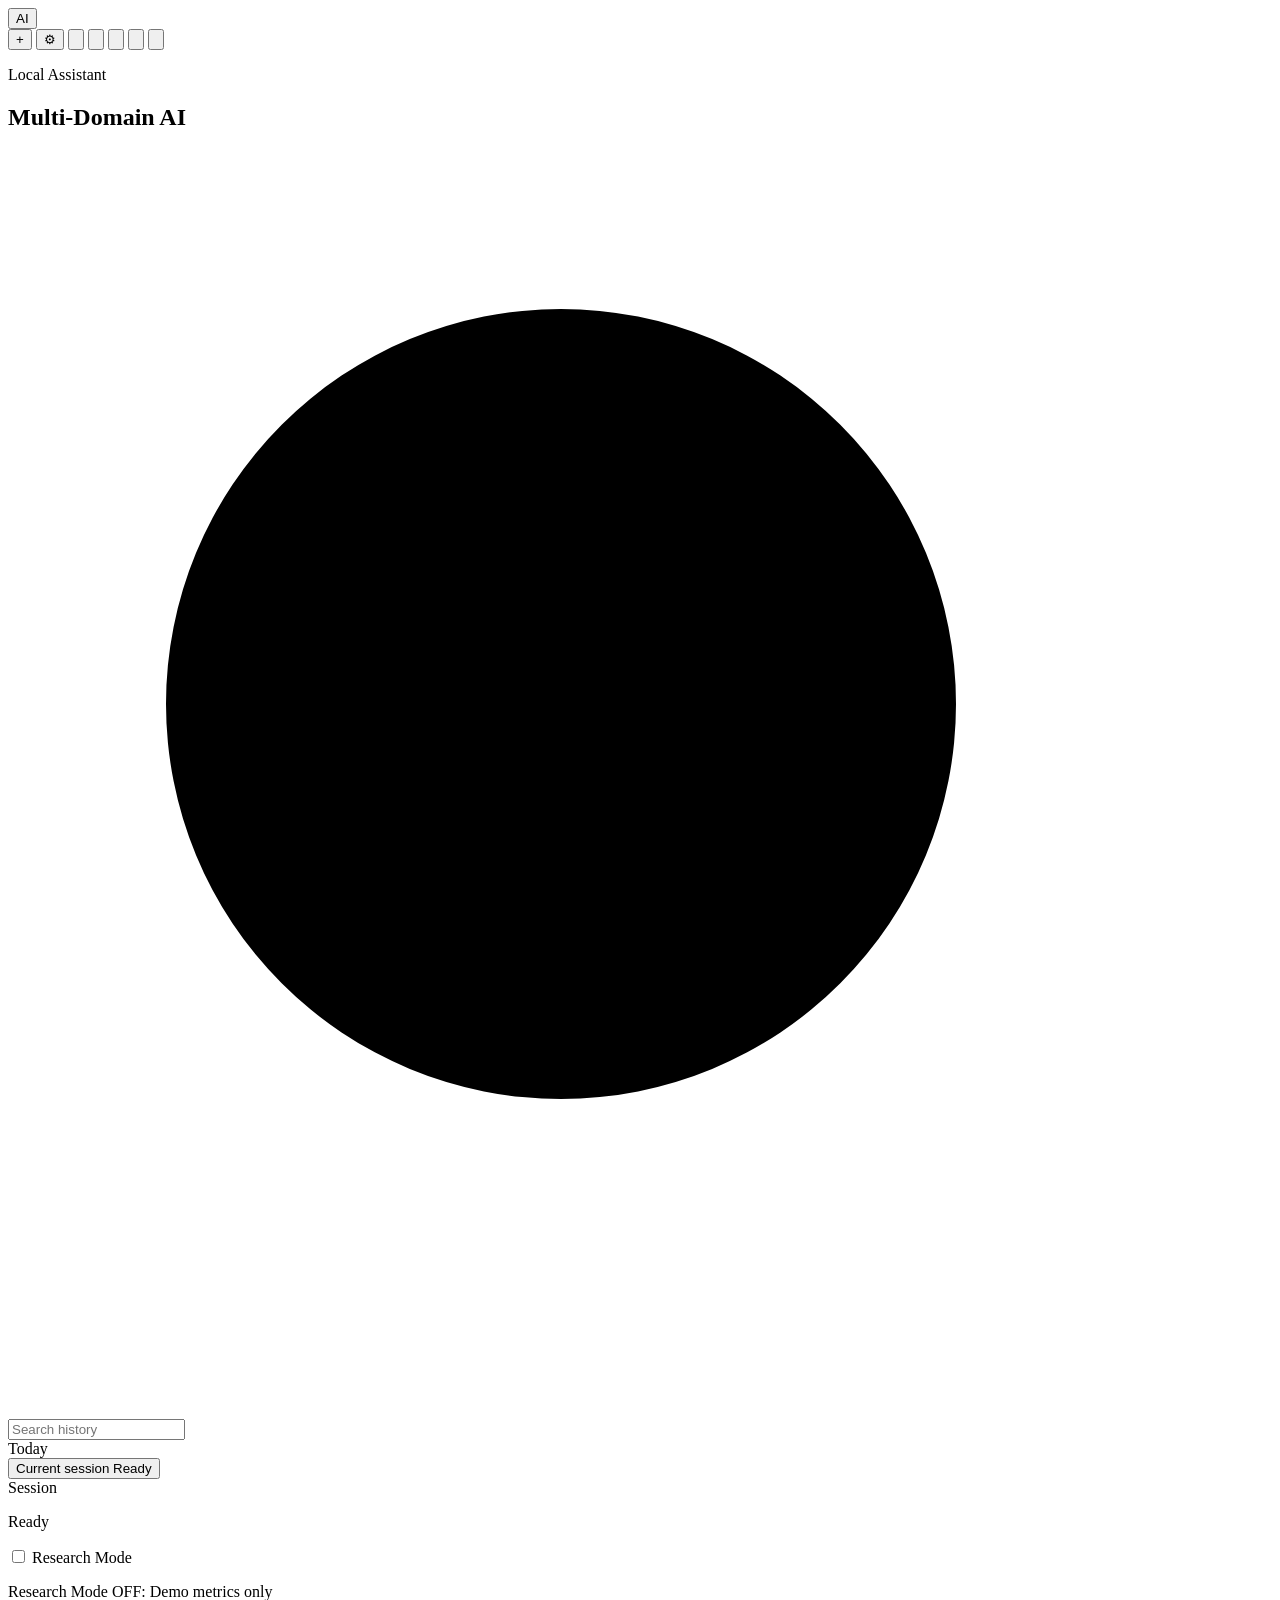
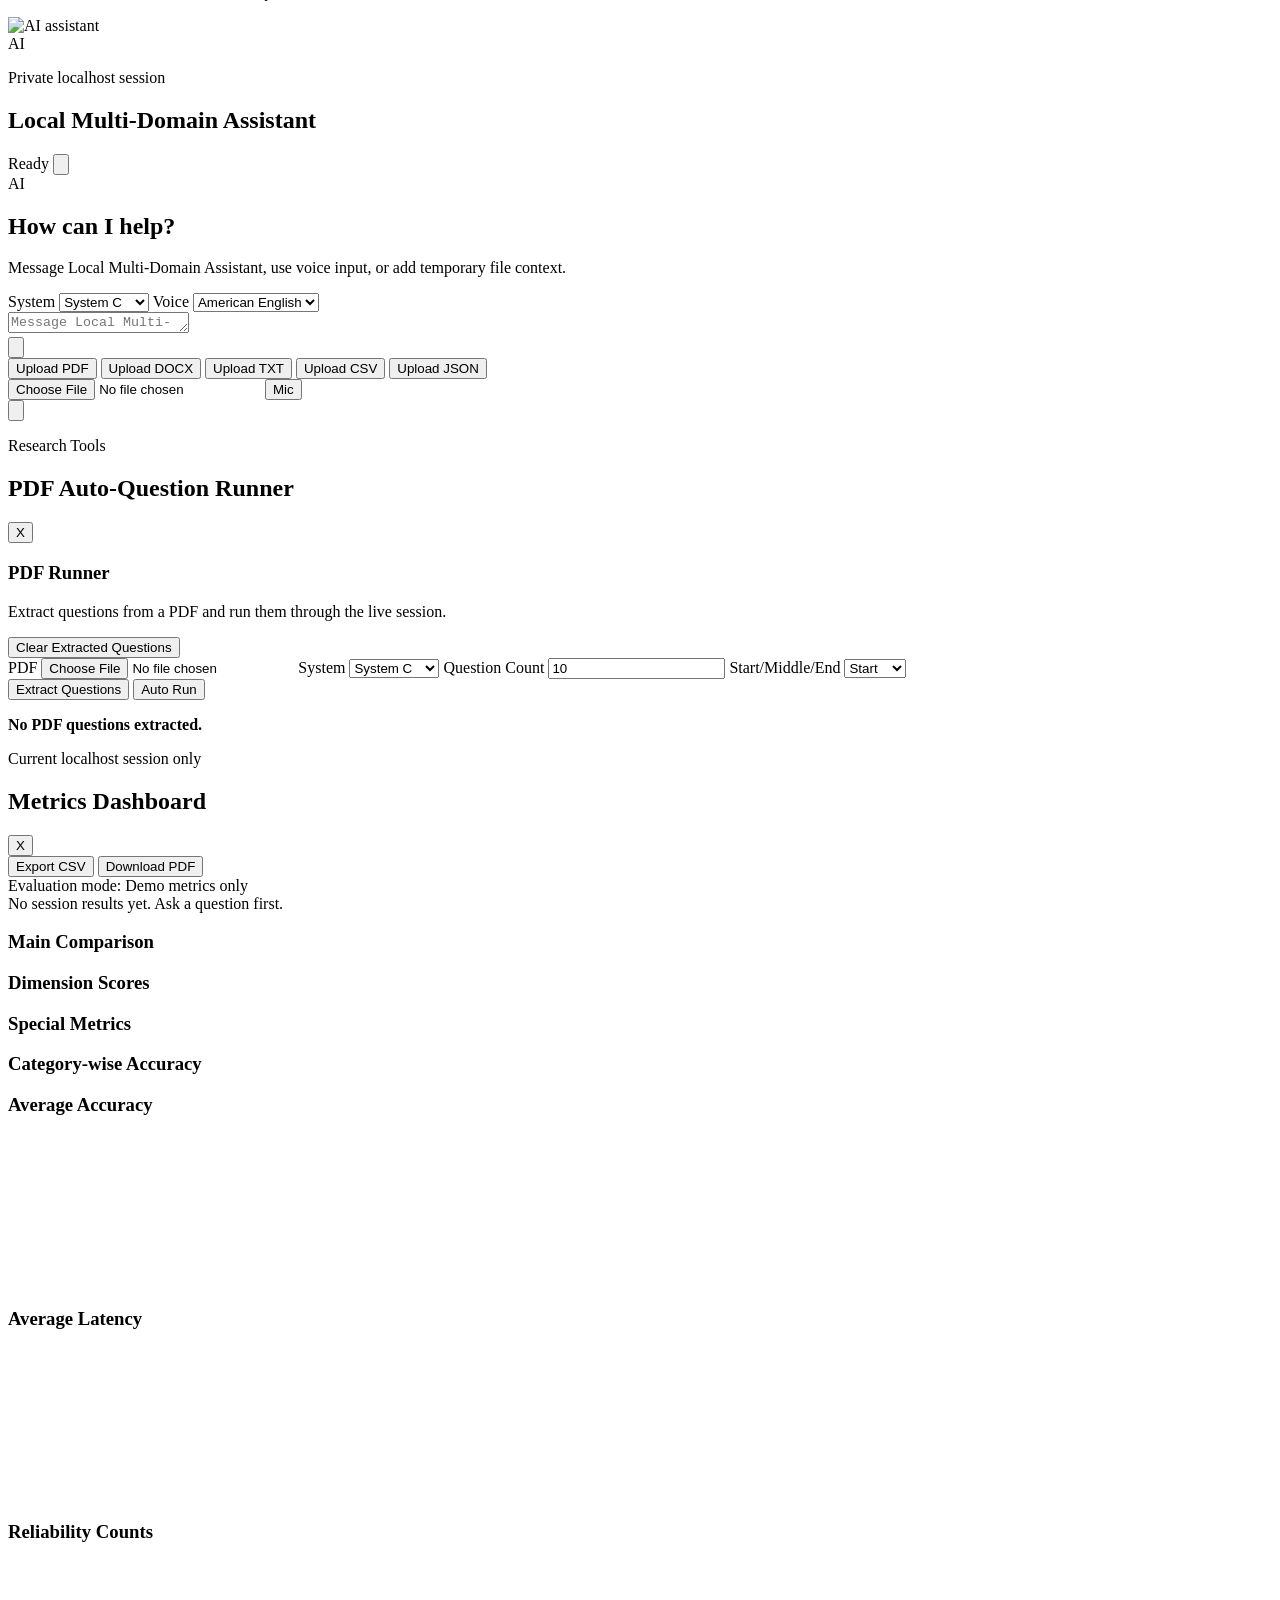
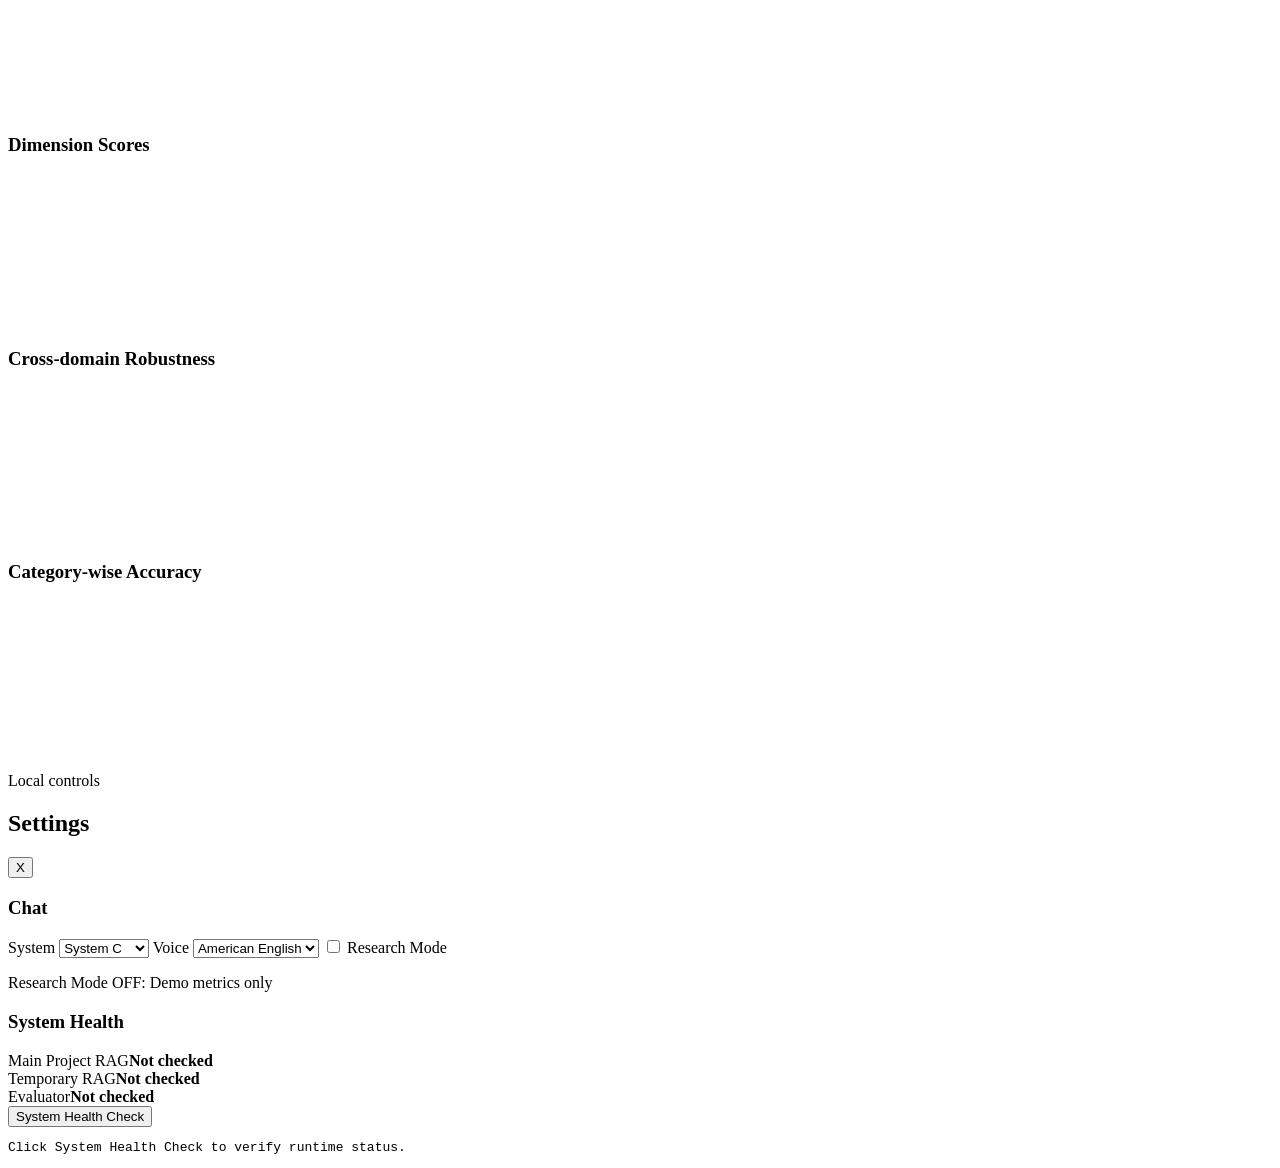
==== voice_assistant_website/frontend/index.html @ c30f0185 "Add rebuildable AI robotics assistant project files" ====
<!DOCTYPE html>
<html lang="en">
<head>
  <meta charset="UTF-8">
  <meta name="viewport" content="width=device-width, initial-scale=1.0">
  <title>Local Multi-Domain AI Assistant</title>
  <link rel="preconnect" href="https://fonts.googleapis.com">
  <link rel="preconnect" href="https://fonts.gstatic.com" crossorigin>
  <link href="https://fonts.googleapis.com/css2?family=Inter:wght@400;500;600;700;800&display=swap" rel="stylesheet">
  <link rel="stylesheet" href="/static/style.css">
  <script src="https://cdn.jsdelivr.net/npm/chart.js"></script>
</head>
<body>
  <div class="app-shell">
    <aside id="appSidebar" class="sidebar" aria-label="Conversation sidebar">
      <div class="sidebar-rail" aria-label="Sidebar shortcuts">
        <button class="rail-logo" type="button" title="Local Assistant" aria-label="Local Assistant">AI</button>

        <div class="rail-actions">
          <button id="newChatBtn" class="rail-button new-chat-btn" type="button" title="New Chat" aria-label="New Chat">
            <span class="plus-only" aria-hidden="true">+</span>
          </button>
          <button id="settingsBtn" class="rail-button" type="button" title="Settings" aria-label="Settings">
            <span aria-hidden="true">&#9881;</span>
          </button>
          <button id="researchToolsBtn" class="rail-button" type="button" title="Research Tools" aria-label="Research Tools">
            <svg viewBox="0 0 24 24" aria-hidden="true">
              <path d="M4 21v-7M4 10V3M12 21v-9M12 8V3M20 21v-5M20 12V3M2 14h4M10 8h4M18 16h4"></path>
            </svg>
          </button>
          <button id="metricsDashboardBtn" class="rail-button" type="button" title="Metrics Dashboard" aria-label="Metrics Dashboard">
            <svg viewBox="0 0 24 24" aria-hidden="true">
              <path d="M4 19V5M4 19h16M8 16V9M13 16V7M18 16v-4"></path>
            </svg>
          </button>
          <button id="exportCsvBtn" class="rail-button" type="button" title="Export CSV" aria-label="Export CSV">
            <svg viewBox="0 0 24 24" aria-hidden="true">
              <path d="M12 3v12M8 11l4 4 4-4M5 21h14"></path>
            </svg>
          </button>
          <button id="downloadPdfBtn" class="rail-button" type="button" title="Download PDF" aria-label="Download PDF">
            <svg viewBox="0 0 24 24" aria-hidden="true">
              <path d="M14 3H7a2 2 0 0 0-2 2v14a2 2 0 0 0 2 2h10a2 2 0 0 0 2-2V8Z"></path>
              <path d="M14 3v5h5M9 15h6M9 18h4"></path>
            </svg>
          </button>
          <button id="clearSessionBtn" class="rail-button danger" type="button" title="Clear Session" aria-label="Clear Session">
            <svg viewBox="0 0 24 24" aria-hidden="true">
              <path d="M3 6h18M8 6V4h8v2M6 6l1 15h10l1-15M10 11v6M14 11v6"></path>
            </svg>
          </button>
        </div>
      </div>

      <div class="sidebar-panel">
        <div class="sidebar-top">
          <div class="panel-brand">
            <p class="eyebrow">Local Assistant</p>
            <h1>Multi-Domain AI</h1>
          </div>

          <label class="history-search" for="historySearch">
            <svg viewBox="0 0 24 24" aria-hidden="true">
              <path d="m21 21-4.35-4.35M10.5 18a7.5 7.5 0 1 1 0-15 7.5 7.5 0 0 1 0 15Z"></path>
            </svg>
            <input id="historySearch" type="search" placeholder="Search history">
          </label>
        </div>

        <nav class="history-panel" aria-label="Chat history">
          <div class="history-section-title">Today</div>
          <div id="historyList" class="history-list">
            <button class="history-item active" type="button">
              <span class="history-title">Current session</span>
              <span class="history-meta">Ready</span>
            </button>
          </div>
        </nav>

        <div class="sidebar-status">
          <div class="session-card">
            <div class="session-card-header">
              <span class="status-dot" aria-hidden="true"></span>
              <span>Session</span>
            </div>
            <p id="statusText">Ready</p>
          </div>

          <div class="evaluation-mode-control">
            <label class="toggle-control" for="researchModeToggle">
              <input id="researchModeToggle" type="checkbox">
              <span class="toggle-track" aria-hidden="true"><span></span></span>
              <span>Research Mode</span>
            </label>
            <p id="researchModeNote">Research Mode OFF: Demo metrics only</p>
          </div>
        </div>
      </div>
    </aside>

    <main class="chat-workspace" aria-label="Assistant workspace">
      <header class="topbar">
        <div class="assistant-identity">
          <div id="assistantStage" class="assistant-stage">
            <div class="assistant-glow"></div>
            <img id="assistantImage" class="assistant-img" src="/static/assets/assistant.png" alt="AI assistant">
            <div id="assistantFallback" class="assistant-fallback" aria-hidden="true">
              <span>AI</span>
            </div>
            <div class="speaking-meter" aria-hidden="true">
              <span></span><span></span><span></span><span></span>
            </div>
          </div>
          <div>
            <p class="eyebrow">Private localhost session</p>
            <h2>Local Multi-Domain Assistant</h2>
          </div>
        </div>
        <div class="topbar-actions">
          <span id="assistantBadge" class="assistant-badge">Ready</span>
          <button id="mobileSidebarButton" class="icon-button" type="button" title="Open sidebar" aria-label="Open sidebar">
            <svg viewBox="0 0 24 24" aria-hidden="true">
              <path d="M4 5h16M4 12h16M4 19h16"></path>
            </svg>
          </button>
        </div>
      </header>

      <section class="chat-panel" aria-label="Chat panel">
        <div id="chatLog" class="chat-log">
          <div class="empty-state">
            <div class="empty-orb" aria-hidden="true">AI</div>
            <h2>How can I help?</h2>
            <p>Message Local Multi-Domain Assistant, use voice input, or add temporary file context.</p>
          </div>
        </div>

        <form id="chatForm" class="composer">
          <div class="composer-controls">
            <label class="select-control" for="systemSelect">
              <span>System</span>
              <select id="systemSelect">
                <option value="C" selected>System C</option>
                <option value="A">System A</option>
                <option value="B">System B</option>
                <option value="all">All systems</option>
              </select>
            </label>
            <label class="select-control voice-control" for="voiceSelect">
              <span>Voice</span>
              <select id="voiceSelect" title="Text-to-speech voice">
                <option value="american">American English</option>
                <option value="indian">Indian English</option>
                <option value="british">British English</option>
              </select>
            </label>
            <small id="voiceFallbackNote" class="voice-fallback-note" hidden>Using closest available browser voice.</small>
          </div>

          <div class="composer-box">
            <textarea id="questionInput" rows="1" placeholder="Message Local Multi-Domain Assistant..."></textarea>

            <div class="composer-footer">
              <div class="composer-left-actions">
                <div class="upload-menu-wrap">
                  <button id="uploadButton" class="icon-button" type="button" title="Upload file" aria-label="Upload file" aria-expanded="false">
                    <svg viewBox="0 0 24 24" aria-hidden="true">
                      <path d="m21.44 11.05-8.49 8.49a6 6 0 0 1-8.49-8.49l9.19-9.19a4 4 0 0 1 5.66 5.66l-9.2 9.19a2 2 0 1 1-2.83-2.83l8.49-8.48"></path>
                    </svg>
                  </button>
                  <div id="uploadMenu" class="upload-menu" role="menu" aria-label="Upload menu">
                    <button type="button" data-accept=".pdf">Upload PDF</button>
                    <button type="button" data-accept=".docx">Upload DOCX</button>
                    <button type="button" data-accept=".txt">Upload TXT</button>
                    <button type="button" data-accept=".csv">Upload CSV</button>
                    <button type="button" data-accept=".json">Upload JSON</button>
                  </div>
                </div>
                <input id="fileInput" type="file" accept=".pdf,.txt,.csv,.docx,.json">
                <button type="button" id="micButton" class="icon-button" title="Start voice input" aria-label="Start voice input">Mic</button>
              </div>

              <div class="composer-right-actions">
                <div id="voiceSupportMessage" class="support-message"></div>
                <button type="submit" id="sendButton" class="send-button" title="Send message" aria-label="Send message">
                  <svg viewBox="0 0 24 24" aria-hidden="true">
                    <path d="M12 19V5M6 11l6-6 6 6"></path>
                  </svg>
                </button>
              </div>
            </div>
          </div>
          <p id="uploadStatus" class="upload-status"></p>
        </form>
      </section>
    </main>
  </div>

  <div id="sidebarScrim" class="sidebar-scrim" aria-hidden="true"></div>

  <aside id="researchDrawer" class="research-drawer" aria-hidden="true" aria-label="Research tools drawer">
    <div class="drawer-panel">
      <header class="drawer-header">
        <div>
          <p class="eyebrow">Research Tools</p>
          <h2>PDF Auto-Question Runner</h2>
        </div>
        <button id="closeResearchToolsButton" class="icon-button" type="button" title="Close research tools" aria-label="Close research tools">X</button>
      </header>

      <section class="pdf-auto-panel" aria-label="PDF Auto-Question Runner">
        <div class="pdf-auto-header">
          <div>
            <h3>PDF Runner</h3>
            <p>Extract questions from a PDF and run them through the live session.</p>
          </div>
          <button id="autoPdfClearButton" class="ghost-button" type="button">Clear Extracted Questions</button>
        </div>

        <div class="pdf-auto-grid">
          <label for="autoPdfInput">PDF</label>
          <input id="autoPdfInput" type="file" accept=".pdf">

          <label for="autoPdfSystem">System</label>
          <select id="autoPdfSystem">
            <option value="A">System A</option>
            <option value="B">System B</option>
            <option value="C" selected>System C</option>
            <option value="all">All systems</option>
          </select>

          <label for="autoPdfCount">Question Count</label>
          <input id="autoPdfCount" type="text" inputmode="numeric" value="10" placeholder="10 or all">

          <label for="autoPdfPosition">Start/Middle/End</label>
          <select id="autoPdfPosition">
            <option value="start" selected>Start</option>
            <option value="middle">Middle</option>
            <option value="end">End</option>
          </select>
        </div>

        <div class="pdf-auto-actions">
          <button id="autoPdfExtractButton" class="ghost-button" type="button">Extract Questions</button>
          <button id="autoPdfRunButton" class="primary-button" type="button">Auto Run</button>
          <button id="autoPdfStopButton" class="stop-auto-button" type="button" hidden>Stop Run</button>
        </div>

        <p id="autoPdfProgress" class="pdf-auto-progress"></p>
        <div class="pdf-auto-preview" aria-live="polite">
          <strong id="autoPdfSummary">No PDF questions extracted.</strong>
          <ol id="autoPdfPreviewList"></ol>
        </div>
      </section>
    </div>
  </aside>

  <div id="dashboardModal" class="modal-overlay" aria-hidden="true">
    <section class="modal" role="dialog" aria-modal="true" aria-labelledby="dashboardTitle">
      <header class="modal-header">
        <div>
          <p class="eyebrow">Current localhost session only</p>
          <h2 id="dashboardTitle">Metrics Dashboard</h2>
        </div>
        <button id="closeDashboardButton" class="icon-button" title="Close dashboard" aria-label="Close dashboard">X</button>
      </header>

      <div class="modal-actions">
        <button class="ghost-button modal-forward-button" type="button" data-forward="exportCsvBtn">Export CSV</button>
        <button class="ghost-button modal-forward-button" type="button" data-forward="downloadPdfBtn">Download PDF</button>
      </div>

      <div id="dashboardEvaluationBanner" class="dashboard-mode-banner">Evaluation mode: Demo metrics only</div>
      <div id="metricCards" class="metric-grid"></div>
      <div id="noSessionMessage" class="dashboard-empty">
        No session results yet. Ask a question first.
      </div>

      <div class="dashboard-table-grid">
        <section class="table-card">
          <h3>Main Comparison</h3>
          <div id="mainComparisonTable" class="table-scroll"></div>
        </section>
        <section class="table-card">
          <h3>Dimension Scores</h3>
          <div id="dimensionTable" class="table-scroll"></div>
        </section>
        <section class="table-card">
          <h3>Special Metrics</h3>
          <div id="specialMetricsTable" class="table-scroll"></div>
        </section>
        <section class="table-card">
          <h3>Category-wise Accuracy</h3>
          <div id="categoryAccuracyTable" class="table-scroll"></div>
        </section>
      </div>

      <div class="chart-grid">
        <div class="chart-card">
          <h3>Average Accuracy</h3>
          <div class="metrics-chart-container">
            <canvas id="accuracyChart"></canvas>
          </div>
        </div>
        <div class="chart-card">
          <h3>Average Latency</h3>
          <div class="metrics-chart-container">
            <canvas id="latencyChart"></canvas>
          </div>
        </div>
        <div class="chart-card">
          <h3>Reliability Counts</h3>
          <div class="metrics-chart-container">
            <canvas id="reliabilityChart"></canvas>
          </div>
        </div>
        <div class="chart-card">
          <h3>Dimension Scores</h3>
          <div class="metrics-chart-container">
            <canvas id="dimensionChart"></canvas>
          </div>
        </div>
        <div class="chart-card">
          <h3>Cross-domain Robustness</h3>
          <div class="metrics-chart-container">
            <canvas id="crossDomainChart"></canvas>
          </div>
        </div>
        <div class="chart-card">
          <h3>Category-wise Accuracy</h3>
          <div class="metrics-chart-container">
            <canvas id="categoryChart"></canvas>
          </div>
        </div>
      </div>
    </section>
  </div>

  <div id="settingsModal" class="modal-overlay" aria-hidden="true">
    <section class="modal settings-modal" role="dialog" aria-modal="true" aria-labelledby="settingsTitle">
      <header class="modal-header">
        <div>
          <p class="eyebrow">Local controls</p>
          <h2 id="settingsTitle">Settings</h2>
        </div>
        <button id="closeSettingsButton" class="icon-button" type="button" title="Close settings" aria-label="Close settings">X</button>
      </header>

      <div class="settings-grid">
        <section class="settings-section">
          <h3>Chat</h3>
          <label class="settings-control" for="settingsSystemSelect">
            <span>System</span>
            <select id="settingsSystemSelect">
              <option value="C">System C</option>
              <option value="A">System A</option>
              <option value="B">System B</option>
              <option value="all">All systems</option>
            </select>
          </label>
          <label class="settings-control" for="settingsVoiceSelect">
            <span>Voice</span>
            <select id="settingsVoiceSelect">
              <option value="american">American English</option>
              <option value="indian">Indian English</option>
              <option value="british">British English</option>
            </select>
          </label>
          <label class="settings-toggle" for="settingsResearchModeToggle">
            <input id="settingsResearchModeToggle" type="checkbox">
            <span>Research Mode</span>
          </label>
          <p id="settingsResearchModeNote" class="settings-note">Research Mode OFF: Demo metrics only</p>
        </section>

        <section class="settings-section">
          <h3>System Health</h3>
          <div class="health-summary">
            <div><span>Main Project RAG</span><strong id="mainRagStatus">Not checked</strong></div>
            <div><span>Temporary RAG</span><strong id="tempRagStatus">Not checked</strong></div>
            <div><span>Evaluator</span><strong id="evaluatorStatus">Not checked</strong></div>
          </div>
          <button id="healthCheckButton" class="primary-button" type="button">System Health Check</button>
          <pre id="healthOutput" class="health-output" aria-live="polite">Click System Health Check to verify runtime status.</pre>
        </section>
      </div>
    </section>
  </div>

  <script src="/static/script.js"></script>
</body>
</html>
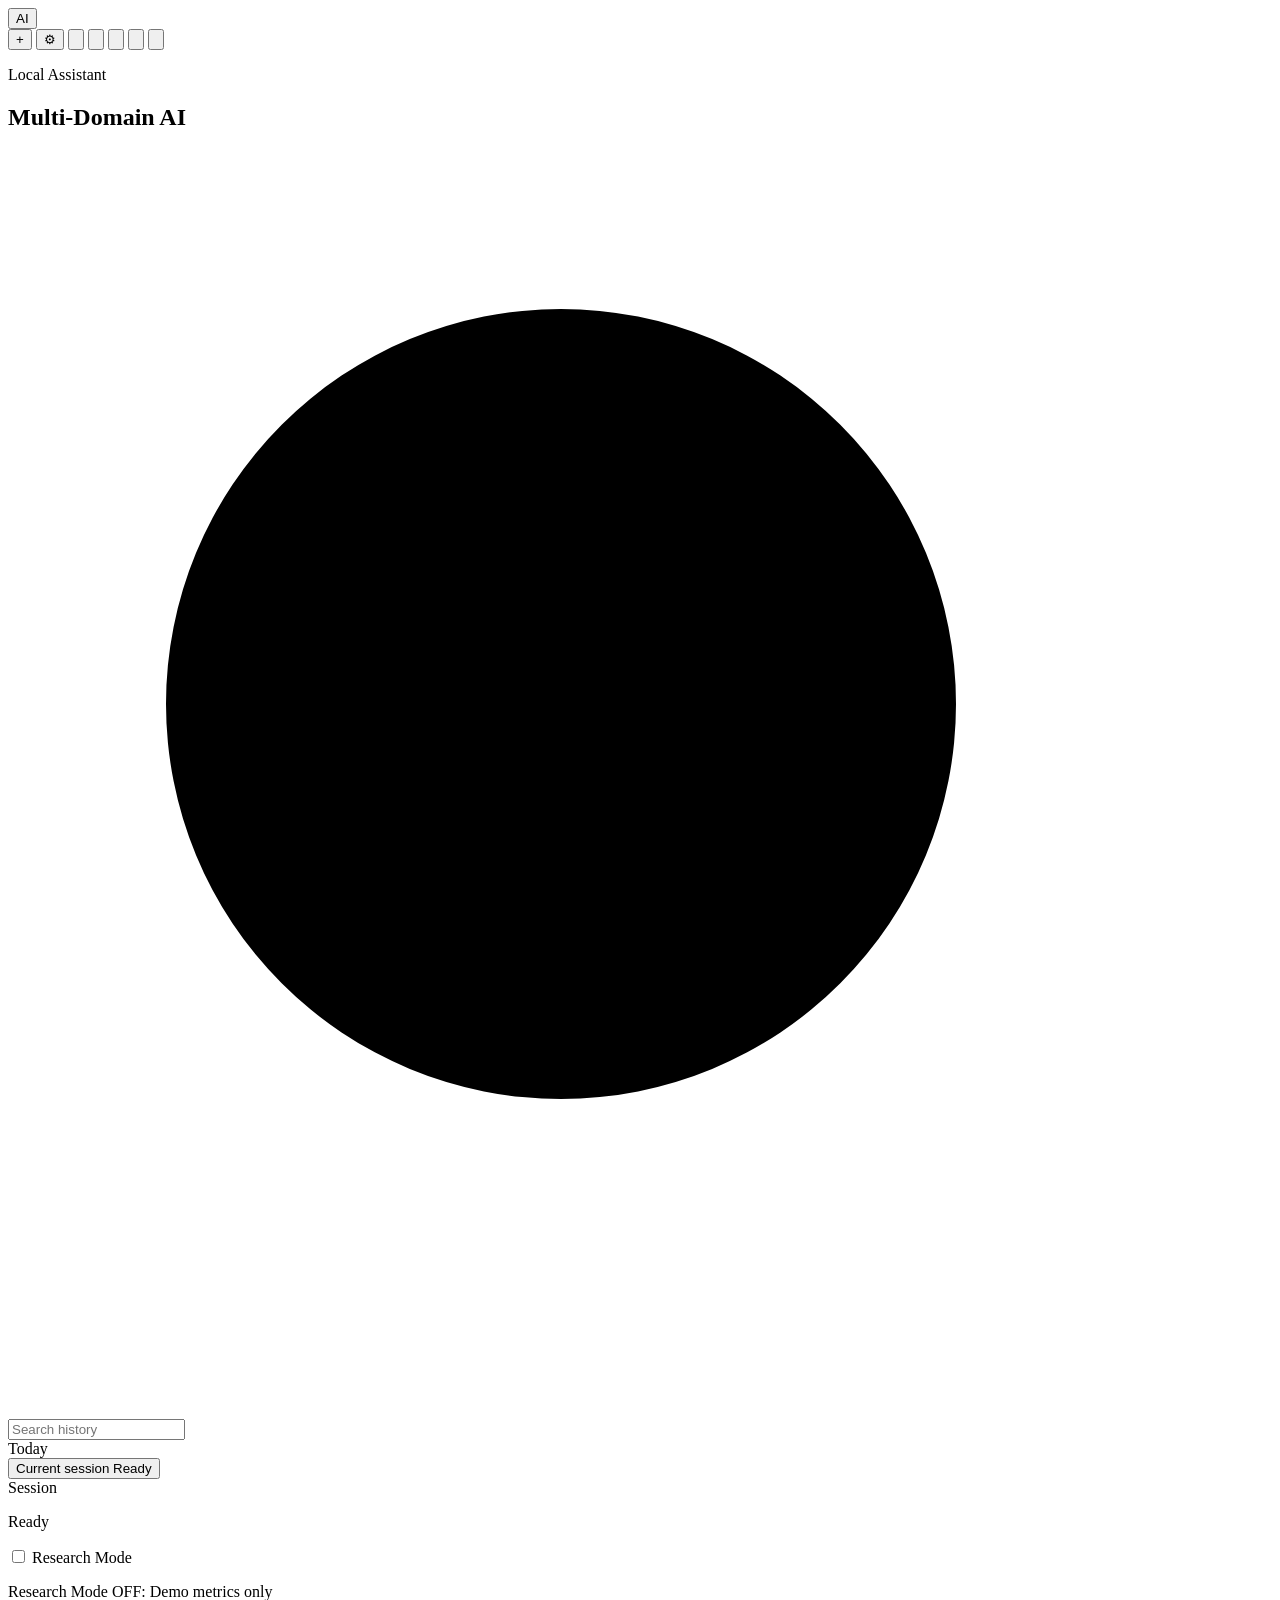
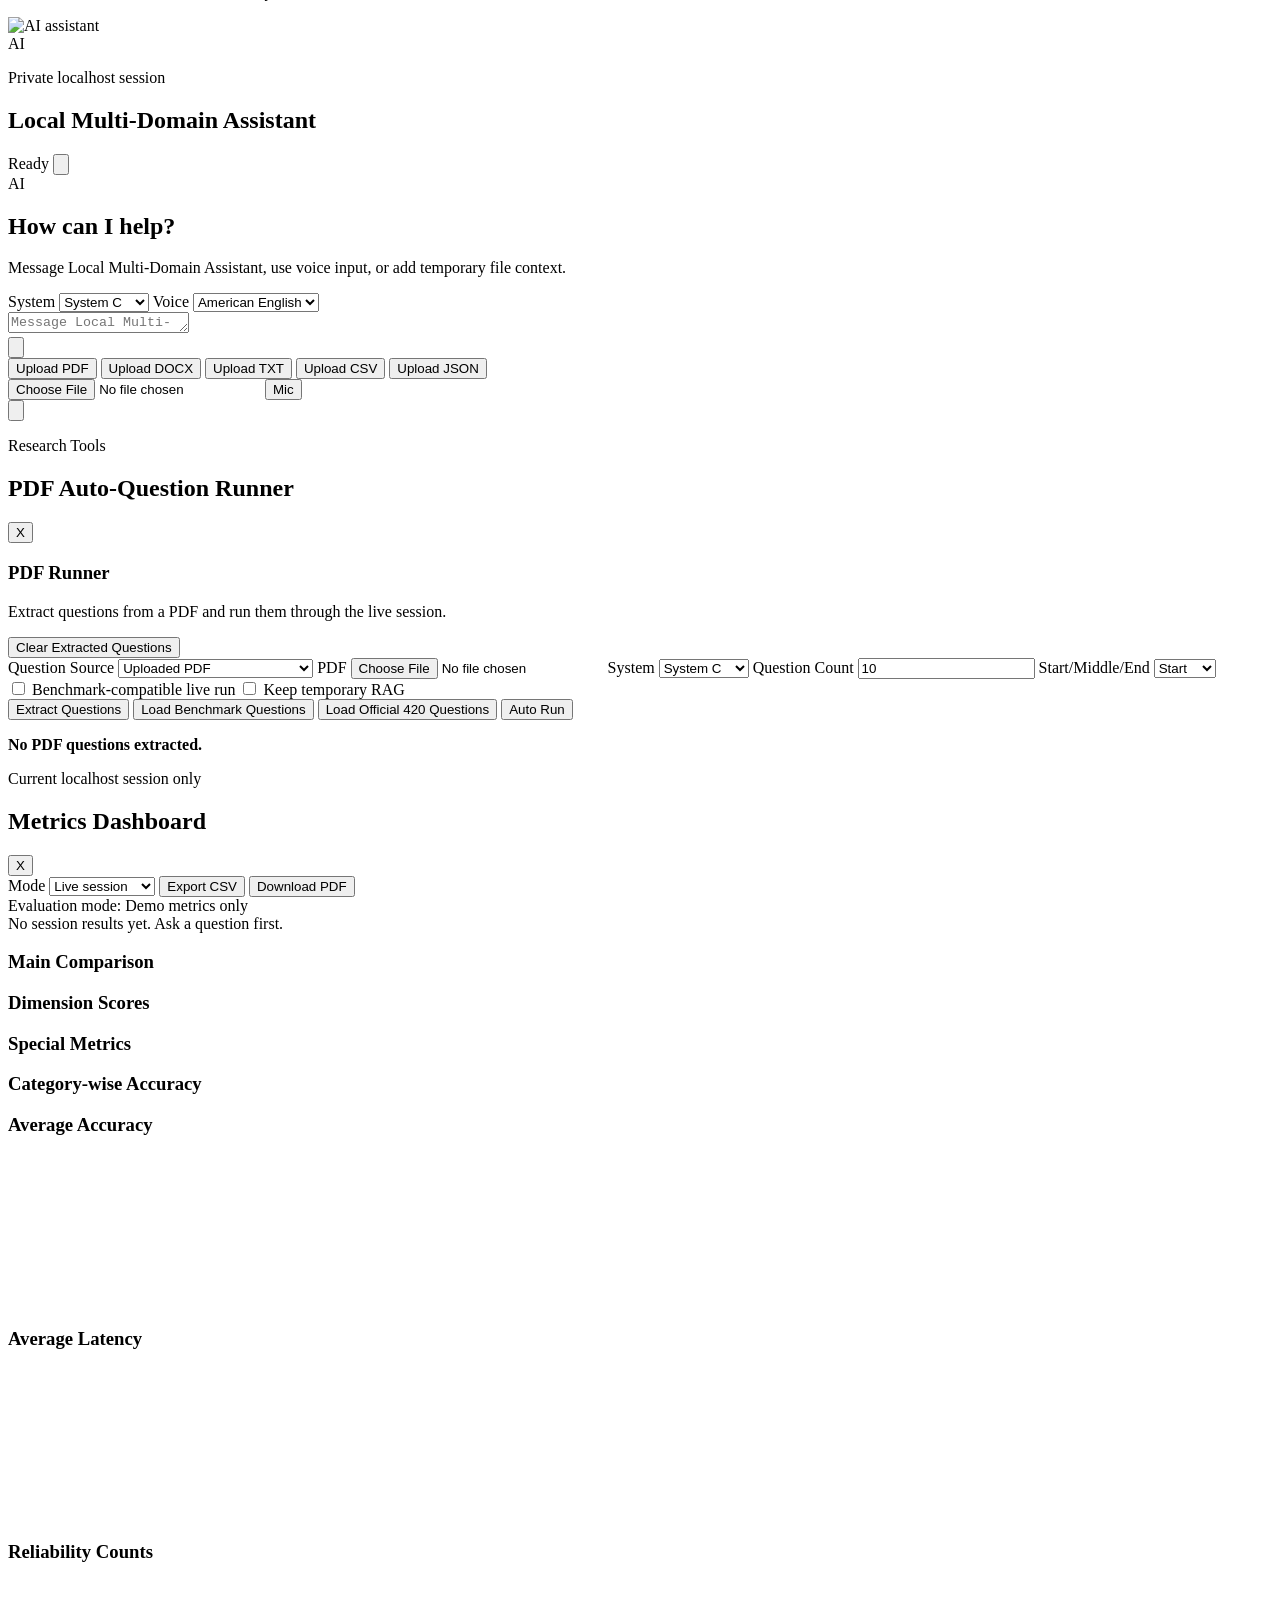
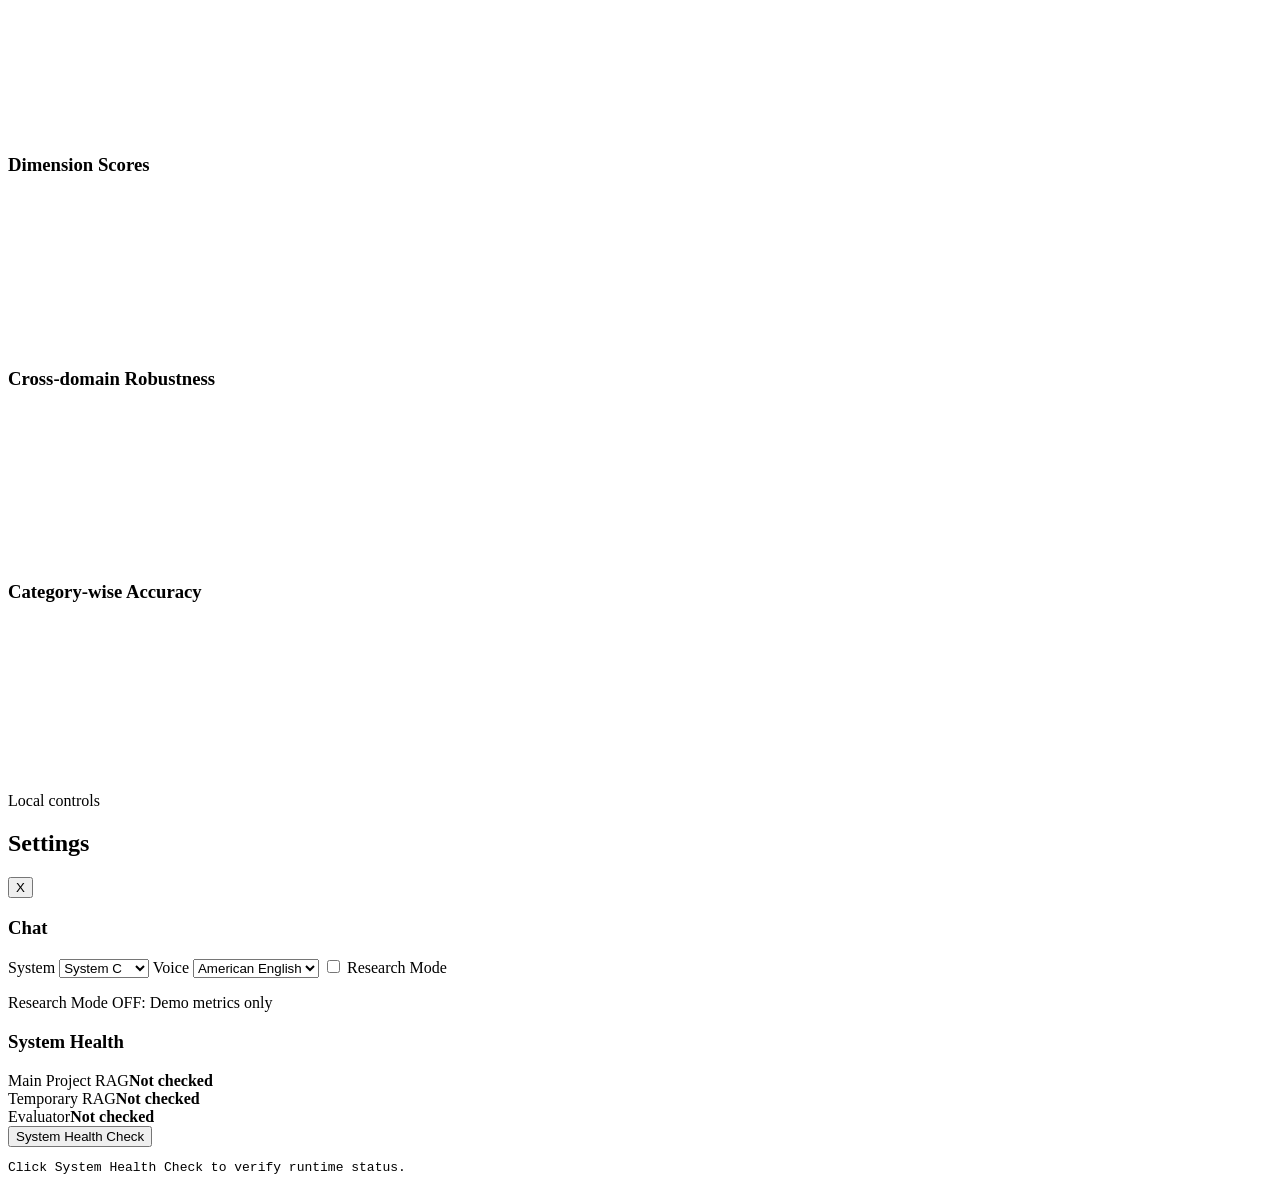
==== commit 9693a973: "Improve website evaluation and launcher workflow" ====
--- a/voice_assistant_website/frontend/index.html
+++ b/voice_assistant_website/frontend/index.html
@@ -218,6 +218,13 @@
         </div>
 
         <div class="pdf-auto-grid">
+          <label for="autoQuestionSource">Question Source</label>
+          <select id="autoQuestionSource">
+            <option value="uploaded_pdf" selected>Uploaded PDF</option>
+            <option value="official_benchmark">Official benchmark file</option>
+            <option value="official_results">Official results.json questions</option>
+          </select>
+
           <label for="autoPdfInput">PDF</label>
           <input id="autoPdfInput" type="file" accept=".pdf">
 
@@ -240,8 +247,24 @@
           </select>
         </div>
 
+        <div class="pdf-auto-options">
+          <label class="settings-toggle" for="benchmarkCompatibleRunToggle">
+            <input id="benchmarkCompatibleRunToggle" type="checkbox">
+            <span>Benchmark-compatible live run</span>
+          </label>
+          <label class="settings-toggle" for="keepTemporaryRagToggle">
+            <input id="keepTemporaryRagToggle" type="checkbox">
+            <span>Keep temporary RAG</span>
+          </label>
+          <p id="benchmarkRunWarning" class="pdf-warning" hidden>
+            Benchmark-compatible live run resets the website session before evaluation.
+          </p>
+        </div>
+
         <div class="pdf-auto-actions">
           <button id="autoPdfExtractButton" class="ghost-button" type="button">Extract Questions</button>
+          <button id="loadBenchmarkQuestionsButton" class="ghost-button" type="button">Load Benchmark Questions</button>
+          <button id="loadOfficialQuestionsButton" class="ghost-button" type="button">Load Official 420 Questions</button>
           <button id="autoPdfRunButton" class="primary-button" type="button">Auto Run</button>
           <button id="autoPdfStopButton" class="stop-auto-button" type="button" hidden>Stop Run</button>
         </div>
@@ -266,6 +289,13 @@
       </header>
 
       <div class="modal-actions">
+        <label class="dashboard-mode-control" for="dashboardModeSelect">
+          <span>Mode</span>
+          <select id="dashboardModeSelect">
+            <option value="live" selected>Live session</option>
+            <option value="official">Official results</option>
+          </select>
+        </label>
         <button class="ghost-button modal-forward-button" type="button" data-forward="exportCsvBtn">Export CSV</button>
         <button class="ghost-button modal-forward-button" type="button" data-forward="downloadPdfBtn">Download PDF</button>
       </div>
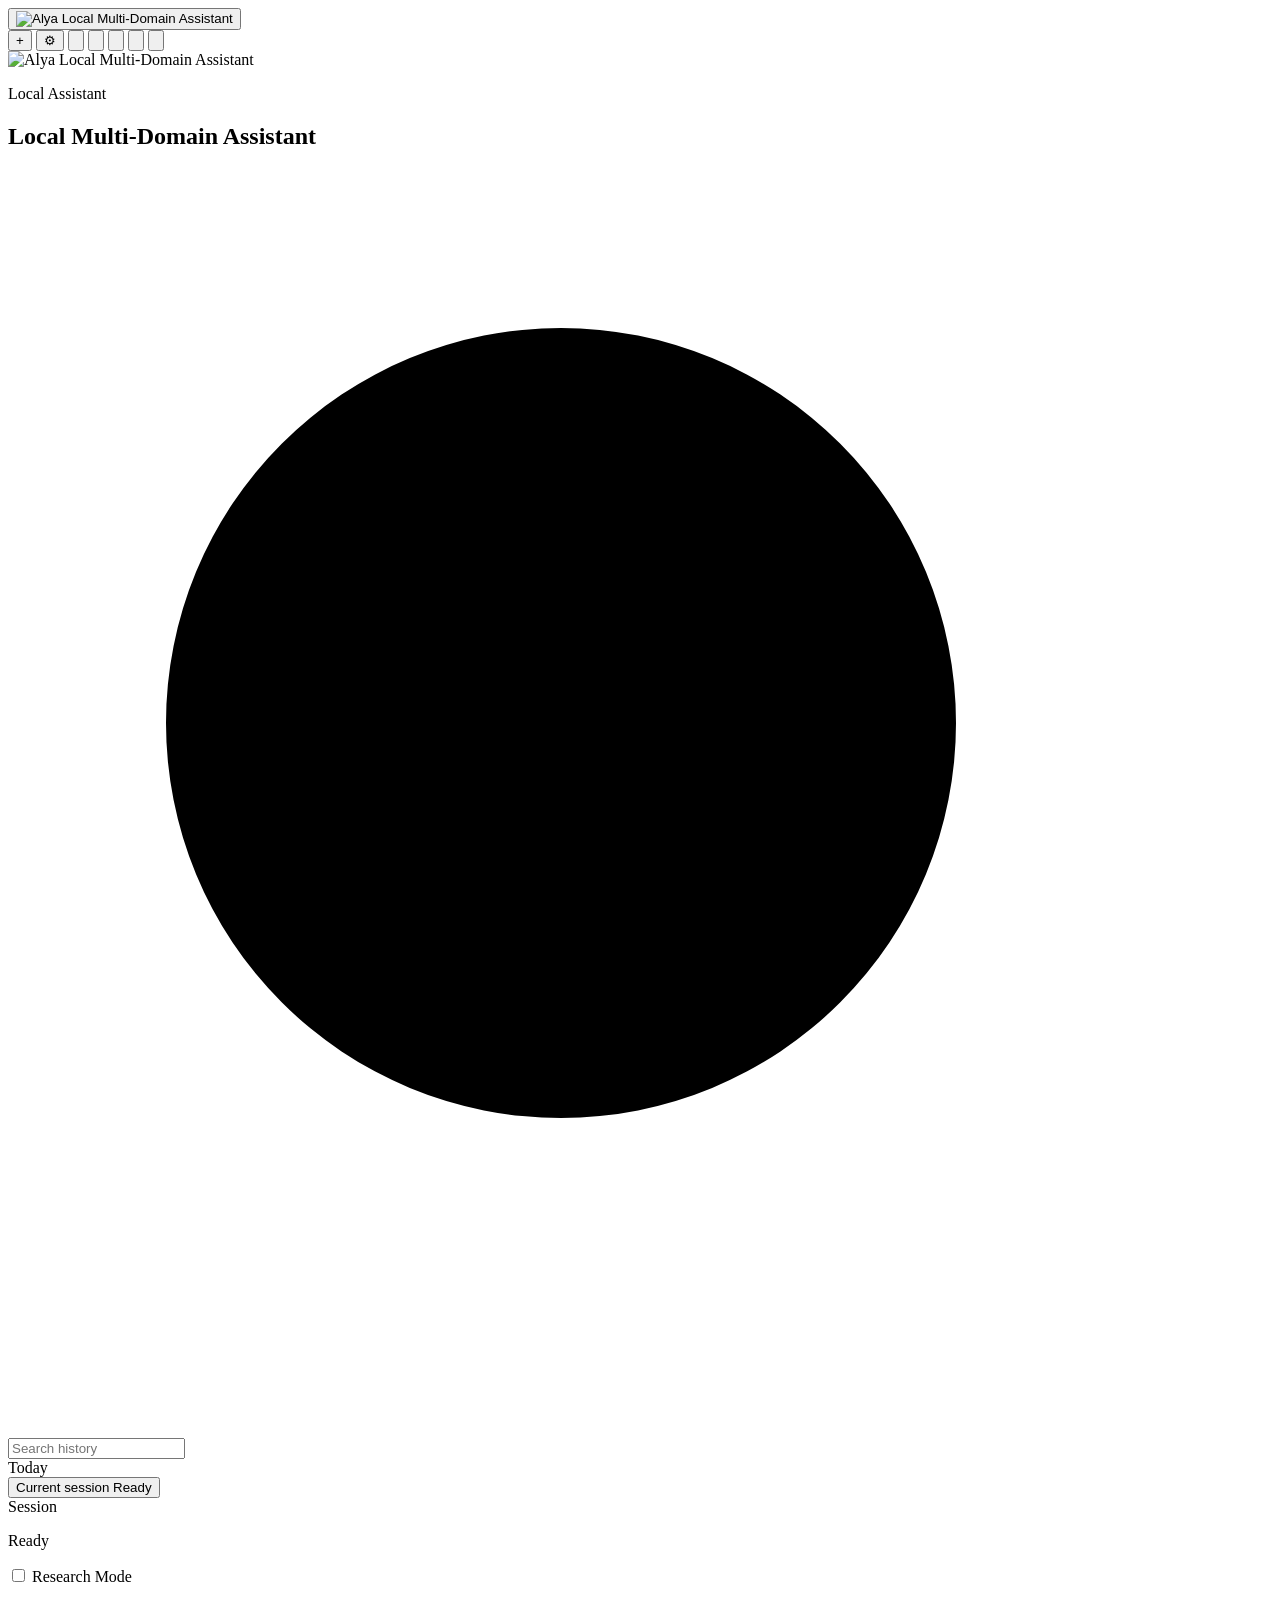
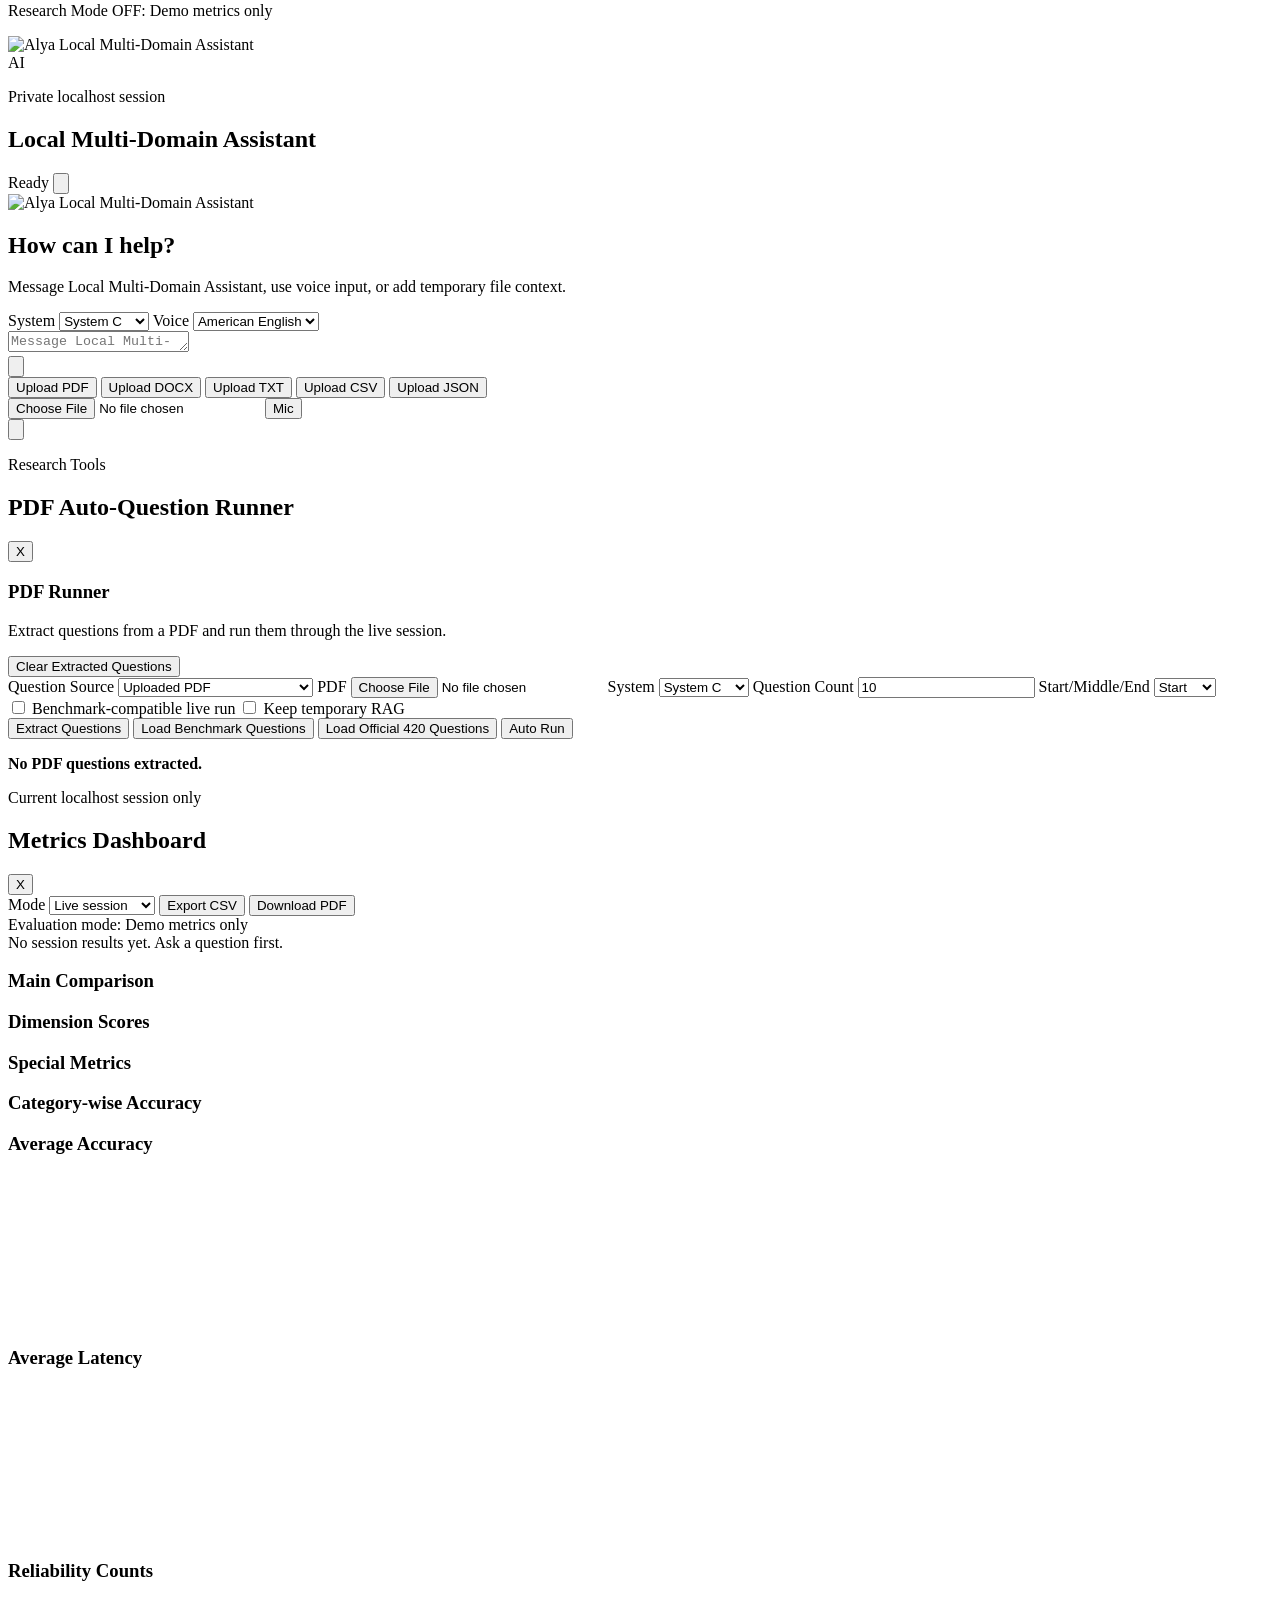
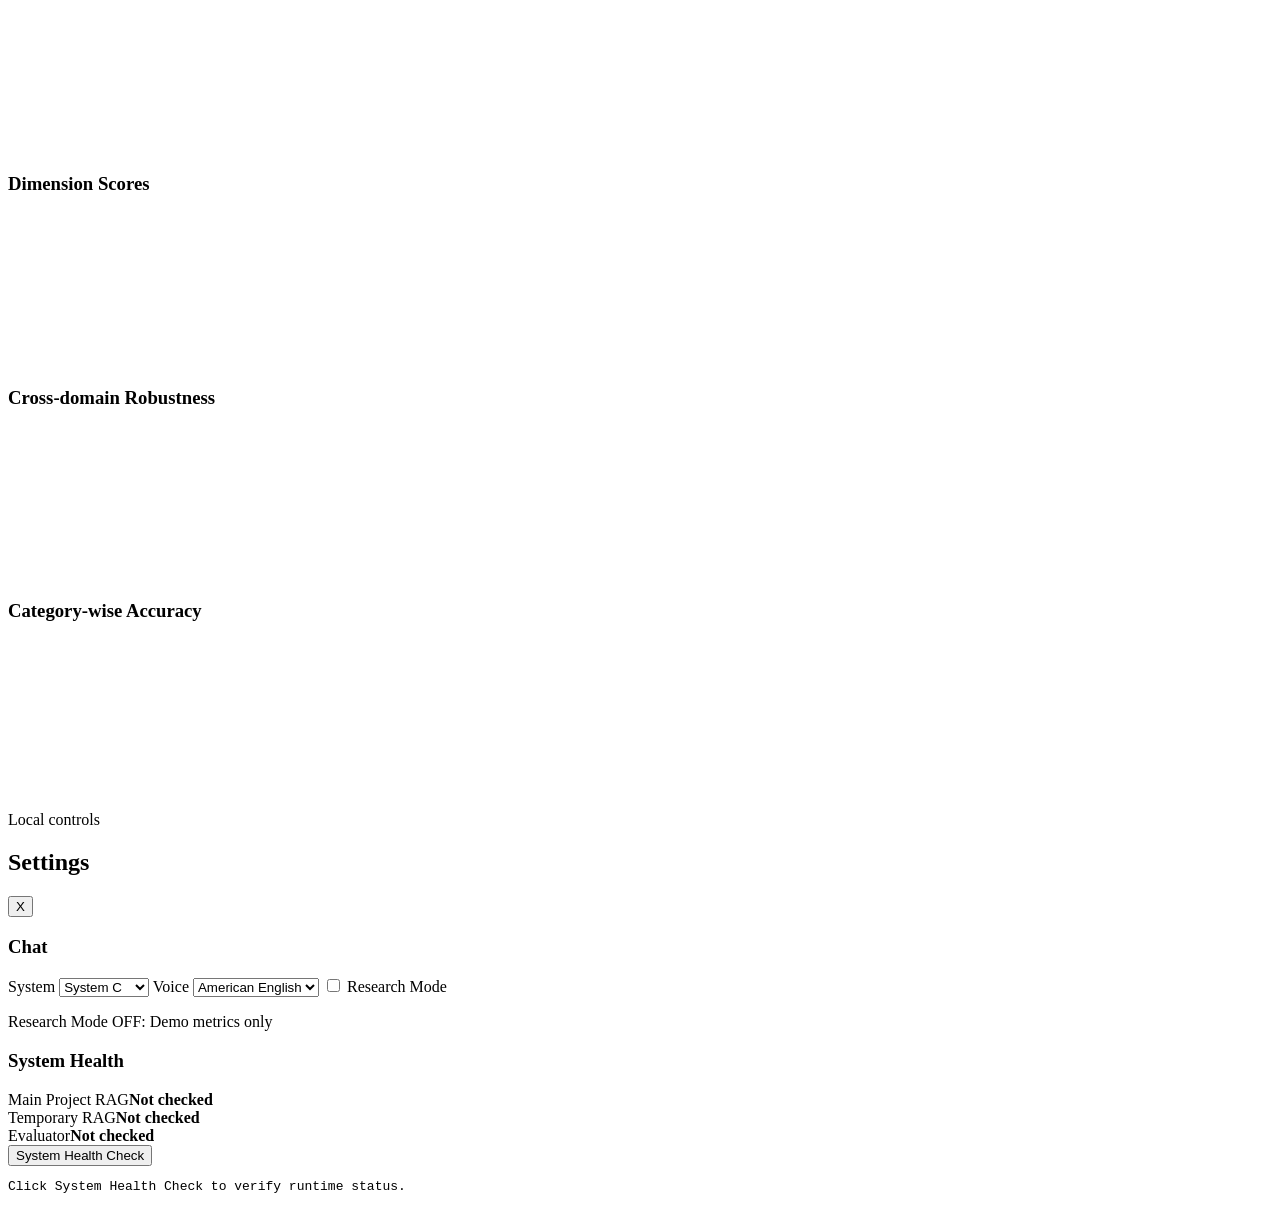
==== commit 6819cb60: "Add logo assets and display formatting" ====
--- a/voice_assistant_website/frontend/index.html
+++ b/voice_assistant_website/frontend/index.html
@@ -4,6 +4,9 @@
   <meta charset="UTF-8">
   <meta name="viewport" content="width=device-width, initial-scale=1.0">
   <title>Local Multi-Domain AI Assistant</title>
+  <link rel="icon" type="image/png" href="/static/assets/logo.png?v=3">
+  <link rel="shortcut icon" type="image/png" href="/static/assets/logo.png?v=3">
+  <link rel="apple-touch-icon" href="/static/assets/logo.png?v=3">
   <link rel="preconnect" href="https://fonts.googleapis.com">
   <link rel="preconnect" href="https://fonts.gstatic.com" crossorigin>
   <link href="https://fonts.googleapis.com/css2?family=Inter:wght@400;500;600;700;800&display=swap" rel="stylesheet">
@@ -14,7 +17,9 @@
   <div class="app-shell">
     <aside id="appSidebar" class="sidebar" aria-label="Conversation sidebar">
       <div class="sidebar-rail" aria-label="Sidebar shortcuts">
-        <button class="rail-logo" type="button" title="Local Assistant" aria-label="Local Assistant">AI</button>
+        <button class="rail-logo" type="button" title="Local Assistant" aria-label="Local Assistant">
+          <img src="/static/assets/logo.png?v=3" alt="Alya Local Multi-Domain Assistant" class="app-logo">
+        </button>
 
         <div class="rail-actions">
           <button id="newChatBtn" class="rail-button new-chat-btn" type="button" title="New Chat" aria-label="New Chat">
@@ -55,8 +60,11 @@
       <div class="sidebar-panel">
         <div class="sidebar-top">
           <div class="panel-brand">
-            <p class="eyebrow">Local Assistant</p>
-            <h1>Multi-Domain AI</h1>
+            <img src="/static/assets/logo.png?v=3" alt="Alya Local Multi-Domain Assistant" class="app-logo">
+            <div>
+              <p class="eyebrow">Local Assistant</p>
+              <h1>Local Multi-Domain Assistant</h1>
+            </div>
           </div>
 
           <label class="history-search" for="historySearch">
@@ -103,7 +111,7 @@
         <div class="assistant-identity">
           <div id="assistantStage" class="assistant-stage">
             <div class="assistant-glow"></div>
-            <img id="assistantImage" class="assistant-img" src="/static/assets/assistant.png" alt="AI assistant">
+            <img id="assistantImage" class="assistant-img app-logo" src="/static/assets/logo.png?v=3" alt="Alya Local Multi-Domain Assistant">
             <div id="assistantFallback" class="assistant-fallback" aria-hidden="true">
               <span>AI</span>
             </div>
@@ -129,7 +137,7 @@
       <section class="chat-panel" aria-label="Chat panel">
         <div id="chatLog" class="chat-log">
           <div class="empty-state">
-            <div class="empty-orb" aria-hidden="true">AI</div>
+            <img src="/static/assets/logo.png?v=3" alt="Alya Local Multi-Domain Assistant" class="welcome-logo">
             <h2>How can I help?</h2>
             <p>Message Local Multi-Domain Assistant, use voice input, or add temporary file context.</p>
           </div>
